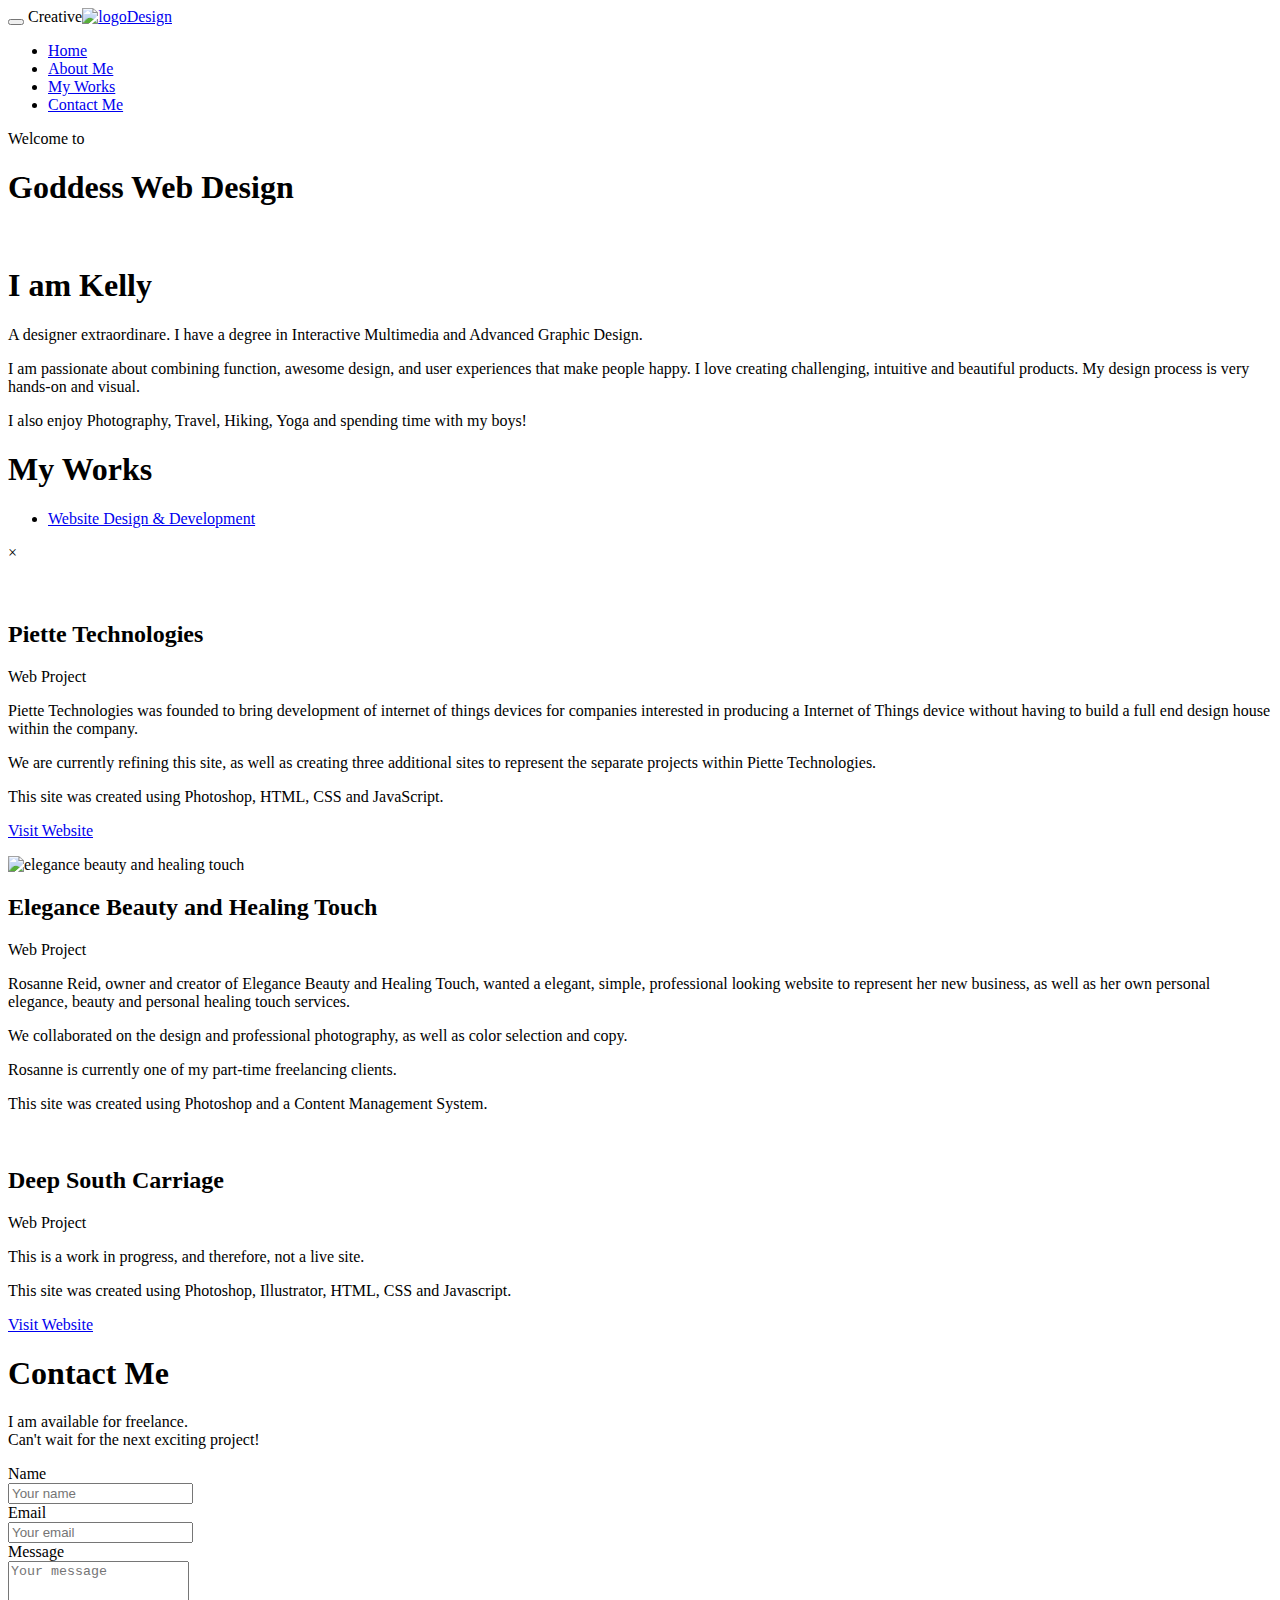
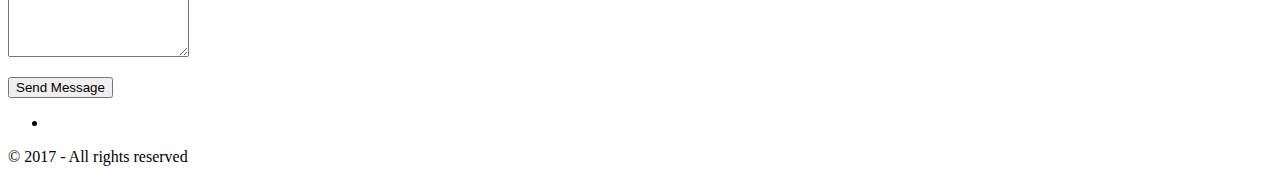
==== index.html @ e0c1406b "PWP project" ====
<!DOCTYPE html>
<html lang="en-US" class="no-js">
	<head>
<meta name="google-site-verification" content="2wOAvvalmtOK2T875j4nX0zoB8pB7M7KNN3ULO9uwkM" />
		<!-- ==============================================
		Title and Meta Tags
		=============================================== -->
		<meta charset="utf-8">
		<title>Creative K Design - Website Design & Development</title>
		<meta name="viewport" content="width=device-width, initial-scale=1, maximum-scale=1">
		<meta http-equiv="X-UA-Compatible" content="IE=edge">

		
		<!-- ==============================================
		CSS
		=============================================== -->    
		<link rel="stylesheet" href="assets/css/bootstrap.min.css">
		<link rel="stylesheet" href="assets/css/font-awesome.min.css">
		<link rel="stylesheet" href="assets/css/flexslider.css">
		<link rel="stylesheet" href="assets/css/styles-8.css">
		
		<!-- ==============================================
		Fonts
		=============================================== -->
		<link href='http://fonts.googleapis.com/css?family=Raleway:400,300,200,500,600,700' rel='stylesheet' type='text/css'>
		<!-- ==============================================
		JS
		=============================================== -->
			
		<!--[if lt IE 9]>
			<script src="assets/js/libs/respond.min.js"></script>
		<![endif]-->
		
		<script type="text/javascript" src="assets/js/libs/modernizr.min.js"></script>
		
	</head>
  
	<body data-spy="scroll" data-target="#main-nav" data-offset="200">
	
		<!--=== PAGE PRELOADER ===-->
		<div id="page-loader"><span class="page-loader-gif"></span></div>
		
	
		<!-- ==============================================
		MAIN NAV
		=============================================== -->
		<div id="main-nav" class="navbar navbar-fixed-top">
			<div class="container">
			
				<div class="navbar-header">
				
					<button type="button" class="navbar-toggle" data-toggle="collapse" data-target="#site-nav">
						<span class="icon-bar"></span><span class="icon-bar"></span><span class="icon-bar"></span>
					</button>
					
					<!-- ======= LOGO ========-->
					Creative<a class="navbar-brand scrollto" href="#home"><img src="assets/images/mylogo2.png" alt="logo">Design</a>
				
				</div>
				
				<div id="site-nav" class="navbar-collapse collapse">
					<ul class="nav navbar-nav navbar-right">
						<li class="sr-only">
							<a href="#home" class="scrollto">Home</a>
						</li>
						<li>
							<a href="#about" class="scrollto">About Me</a>
						</li>
						<li>
							<a href="#portfolio" class="scrollto">My Works</a>
						</li>
						<li>
							<a href="#contact" class="scrollto">Contact Me</a>
						</li>
					</ul>
				</div><!--End navbar-collapse -->
				
			</div><!--End container -->
			
		</div><!--End main-nav -->
		
		<!-- ==============================================
		HEADER
		=============================================== -->
		<header id="home">
		
			<div class="container text-center">
			
				<p>Welcome to</p>
				
				<h1>Goddess Web Design</h1>
				
				
			
			</div>
			
		</header><!--End header -->

		<!-- ==============================================
		ABOUT
		=============================================== -->
		<section id="about" class="add-padding bg-color2">
		
			<div class="container">
				
				<div class="row">
				
					<div class="col-sm-6 scrollimation fade-right d1">
					
						<img class="img-responsive polaroid" src="assets/images/about.jpg" alt="" />
					
					</div>
					
					<div class="col-sm-6 scrollimation fade-left d3">
					
						<h1 class="big-text">I am Kelly </h1>
						
						<p class="lead">A designer extraordinare. I have a degree in Interactive Multimedia and Advanced Graphic Design.</p>
					
						<p>I am passionate about combining function, awesome design, and user experiences that make people happy. I love creating challenging, intuitive and beautiful products. My design process is very hands-on and visual.</p>
                        
                        <p>I also enjoy Photography, Travel, Hiking, Yoga and spending time with my boys!</p>
					
					</div>
				
				</div>
				
			</div>
		
		</section>

			
	 <!-- ==============================================
		PORTFOLIO
		=============================================== -->
		<section id="portfolio" class="add-padding">
		
			<div class="container">
				
				<h1 class="big-text text-center scrollimation fade-in">My Works</h1>
				
				<!--==== Portfolio Filters ====-->
				<div id="filter-works">
					<ul>
						<li class="scrollimation fade-left">
							<a href="#" data-filter=".web">Website Design & Development</a>
						</li>
					</ul>
				</div><!--End portfolio filters -->
				
				<!--==== Project Preview ====-->
				<div id="project-preview">
				
					<span class="close-preview">&times;</span>
				
					<div id="project-slider" class="flexslider"></div>
					
					<h1 id="project-title"></h1>
				
					<div id="project-content"></div>
				
				</div><!--Project Preview -->
				
			</div>
		
			<div class="container masonry-wrapper">
			
				<div id="projects-container">
				
					<!-- ==============================================
					SINGLE PROJECT ITEM
					=============================================== -->	
					<article class="project-item web">
						
						<img class="img-responsive project-image" src="assets/images/piettethumb.jpg"  alt=""><!--Project thumb -->
						
						<div class="hover-mask">
							<h2 class="project-title">Piette Technologies</h2><!--Project Title -->
							<p>Web Project</p><!--Project Subtitle -->
						</div>
						
						<!--==== Project Preview HTML ====-->
						
						<div class="sr-only project-description" data-images="assets/images/pietteslide1.jpg,assets/images/pietteslide2.jpg" >
						
							<p>Piette Technologies was founded to bring development of internet of things devices for companies interested in producing a Internet of Things device without having to build a full end design house within the company.</p>
							
							<p>We are currently refining this site, as well as creating three additional sites to represent the separate projects within Piette Technologies.</p>
                            
                            <p>This site was created using Photoshop, HTML, CSS and JavaScript.</p>
                            
                           <p class="text-center"><a class="btn btn-color1" href="http://www.piettetech.com" target="new_window"><i class="fa fa-arrow-right"></i>Visit Website</a></p>
							
						</div>
						
					</article>
					<!-- ==============================================
					END PROJECT ITEM
					=============================================== -->	
                    
                    <article class="project-item web">
						
						<img class="img-responsive project-image" src="assets/images/elegancethumb.jpg"  alt="elegance beauty and healing touch"><!--Project thumb -->
						
						<div class="hover-mask">
							<h2 class="project-title">Elegance Beauty and Healing Touch</h2><!--Project Title -->
							<p>Web Project</p><!--Project Subtitle -->
						</div>
						
						<!--==== Project Preview HTML ====-->
						
						<div class="sr-only project-description" data-images="assets/images/eleganceslide1.jpg,assets/images/eleganceslide2.jpg" >
						
							<p>Rosanne Reid, owner and creator of Elegance Beauty and Healing Touch, wanted a elegant, simple, professional looking website to represent her new business, as well as her own personal elegance, beauty and personal healing touch services.</p>
							
							<p>We collaborated on the design and professional photography, as well as color selection and copy.</p>
                            
                            <p>Rosanne is currently one of my part-time freelancing clients.</p>
                            
                            <p>This site was created using Photoshop and a Content Management System.</p>
							
							
						
						</div>
						
					</article>
					<!-- ==============================================
					END PROJECT ITEM
					=============================================== -->						
					
					<article class="project-item web">
						
						<img class="img-responsive project-image" src="assets/images/deepsouththumb.jpg"  alt=""><!--Project thumb -->
						
						<div class="hover-mask">
							<h2 class="project-title">Deep South Carriage</h2><!--Project Title -->
							<p>Web Project</p><!--Project Subtitle -->
						</div>
						
						<!--==== Project Preview HTML ====-->
						
						<div class="sr-only project-description" data-images="assets/images/deepsouthslide1.jpg,assets/images/deepsouthslide2.jpg" >
						
							<p>This is a work in progress, and therefore, not a live site. </p>
                            
                            <p>This site was created using Photoshop, Illustrator, HTML, CSS and Javascript.</p>
                            
							<p class="text-center"><a class="btn btn-color1" href="http://goddesswebdesign.com/deepsouthcarriage/index.html" target="new_window"><i class="fa fa-arrow-right"></i>Visit Website</a></p>
							
						</div>
						
					</article>					<!-- ==============================================
					END PROJECT ITEM
					=============================================== -->
				</div><!-- End projects --> 
				
			</div><!-- End container --> 
			
		
		</section>
			
		
			
		<!-- ==============================================
		CONTACT
		=============================================== -->
		<section id="contact" class="add-padding">
		
			<div class="container text-center">
				
				<div class="row">
				
					<div class="col-sm-6 col-md-5 text-right scrollimation fade-up d1">
					
						<h1 class="big-text">Contact Me</h1>
						
						<p class="lead">I am available for freelance. <br />Can't wait for the next exciting project!</p>
					
						
					
					</div>
				
					<!--=== Contact Form ===-->

					<form id="contact-form" class="col-sm-6 col-md-offset-1 scrollimation fade-left d3" action="contact.php" method="post" novalidate>
						
						<div class="form-group">
						  <label class="control-label" for="contact-name">Name</label>
						  <div class="controls">
							<input id="contact-name" name="contactName" placeholder="Your name" class="form-control requiredField" type="text" data-error-empty="Please enter your name">
							<i class="fa fa-user"></i>
						  </div>
						</div><!-- End name input -->
						
						<div class="form-group">
						  <label class="control-label" for="contact-mail">Email</label>
						  <div class=" controls">
							<input id="contact-mail" name="email" placeholder="Your email" class="form-control requiredField" type="email" data-error-empty="Please enter your email" data-error-invalid="Invalid email address">
							<i class="fa fa-envelope"></i>
						  </div>
						</div><!-- End email input -->
						
						<div class="form-group">
						  <label class="control-label" for="contact-message">Message</label>
							<div class="controls">
								<textarea id="contact-message" name="comments"  placeholder="Your message" class="form-control requiredField" rows="6" data-error-empty="Please enter your message"></textarea>
								<i class="fa fa-comment"></i>
							</div>
						</div><!-- End textarea -->
						
						<p><button name="submit" type="submit" class="btn btn-color2 btn-block" data-error-message="Error!" data-sending-message="Sending..." data-ok-message="Message Sent"><i class="fa fa-paper-plane"></i>Send Message</button></p>
						<input type="hidden" name="submitted" id="submitted" value="true" />
						
					</form><!-- End contact-form -->
					
				</div>
				
			</div>
		
		</section>
			
	
		
		<!-- ==============================================
		FOOTER
		=============================================== -->	
		
		<footer id="main-footer" class="add-padding bg-color3 border-top-color2">
		
			<div class="container">
			
				<ul class="social-links text-center">
					
					
					
					<li><a href="https://www.linkedin.com/in/kelly-kristl-96962189"><i class="fa fa-linkedin fa-fw"></i></a></li>
				</ul>
			
				<p class="text-center">&copy; 2017 - All rights reserved</p>
				
			
			</div>
			
		</footer>
		
		<!-- ==============================================
		SCRIPTS
		=============================================== -->	
		<script src="http://ajax.googleapis.com/ajax/libs/jquery/1.9.1/jquery.min.js"></script>
		<script>window.jQuery || document.write('<script src="assets/js/libs/jquery-1.9.1.min.js">\x3C/script>')</script>
		
		<script src="assets/js/libs/bootstrap.min.js"></script>
		<script src="assets/js/jquery.scrollto.js"></script>
		<script src="assets/js/waypoints.min.js"></script>
		<script src="assets/js/jquery.masonry.min.js"></script>
		<script src="assets/js/jquery.flexslider.min.js"></script>
		<script src="assets/js/jquery.backstretch.min.js"></script>
		<script src="assets/js/twitterFetcher_v10_min.js"></script>
		<script src="http://maps.google.com/maps/api/js?sensor=true"></script>
		<script src="assets/js/contact.js"></script>
		<script src="assets/js/scripts.js"></script>
		

		
	</body>
	
</html>
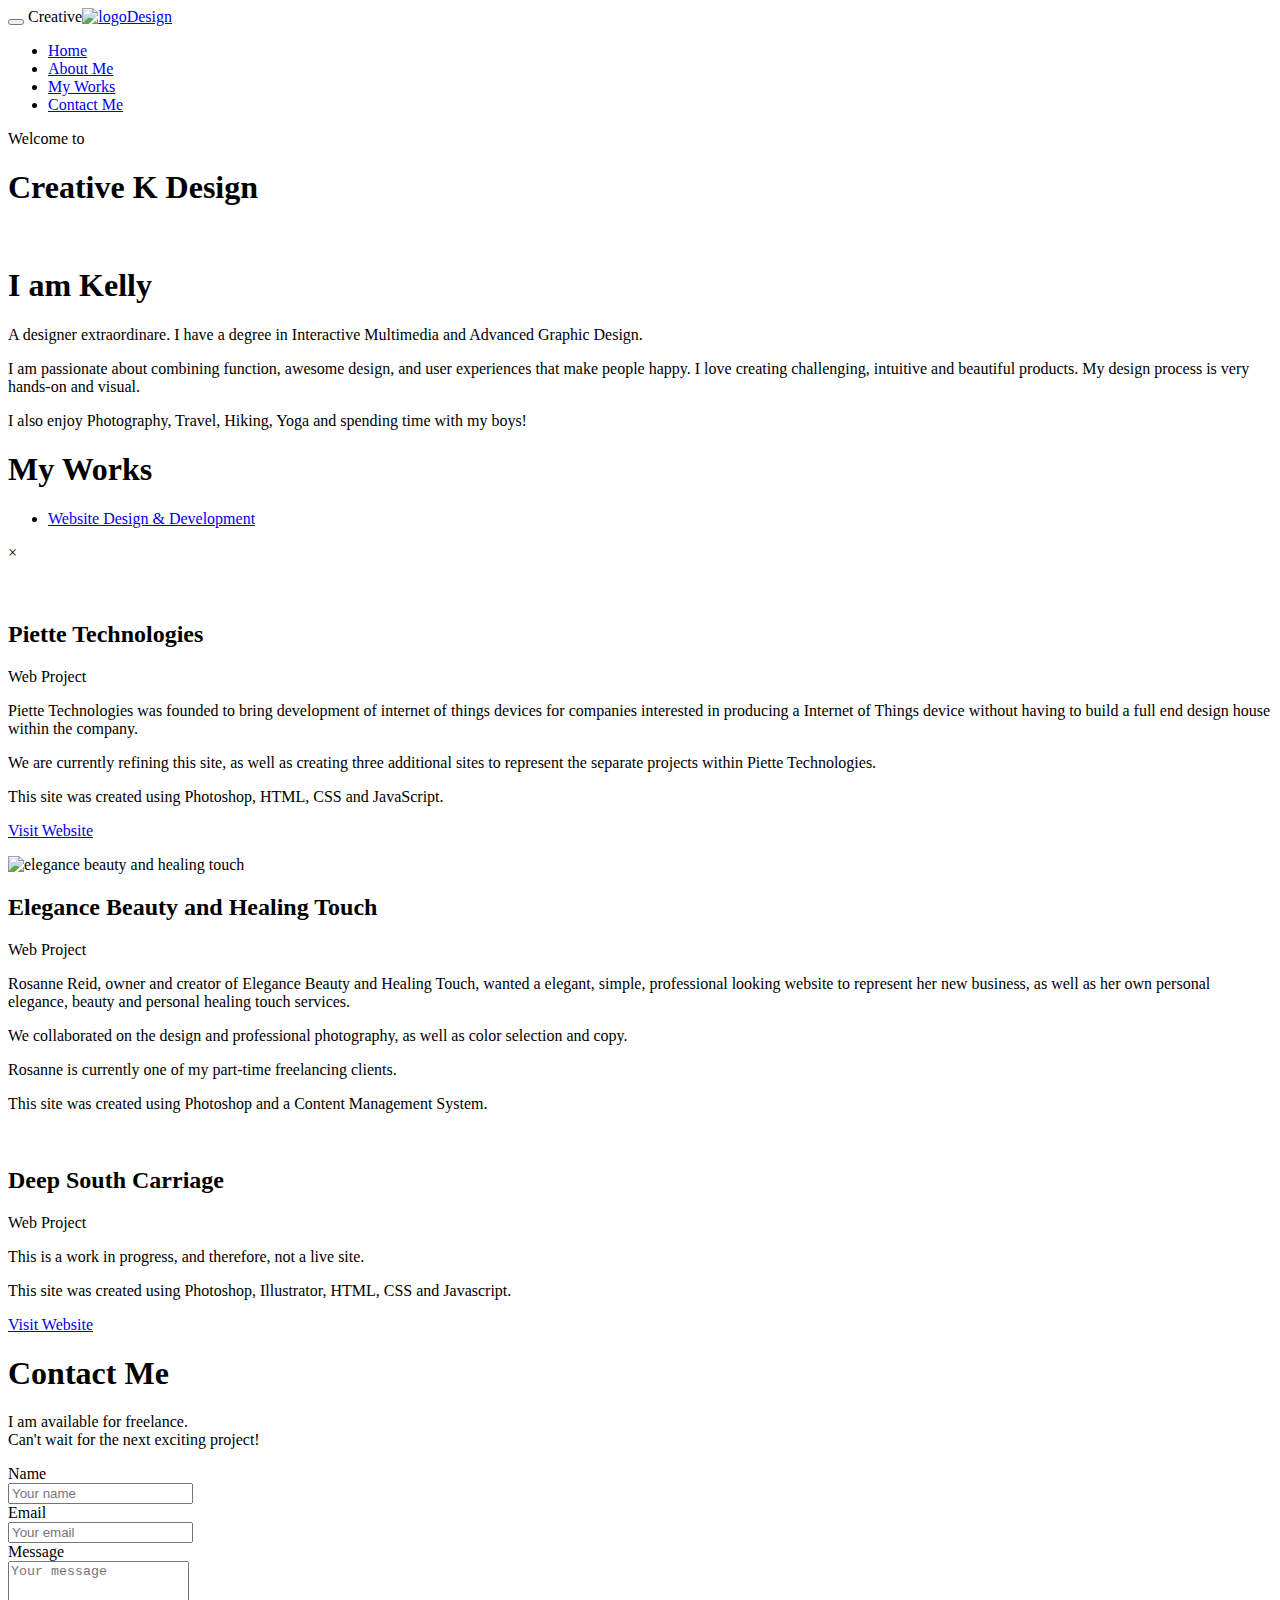
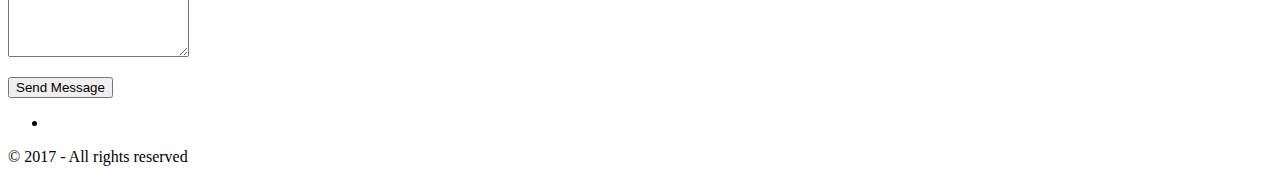
==== commit a3805a82: "PWP project" ====
--- a/index.html
+++ b/index.html
@@ -14,8 +14,8 @@
 		<!-- ==============================================
 		CSS
 		=============================================== -->    
-		<link rel="stylesheet" href="assets/css/bootstrap.min.css">
-		<link rel="stylesheet" href="assets/css/font-awesome.min.css">
+		<link rel="stylesheet" href="assets/css/bootstrap.css">
+		<link rel="stylesheet" href="assets/css/font-awesome.css">
 		<link rel="stylesheet" href="assets/css/flexslider.css">
 		<link rel="stylesheet" href="assets/css/styles-8.css">
 		
@@ -88,7 +88,7 @@
 			
 				<p>Welcome to</p>
 				
-				<h1>Goddess Web Design</h1>
+				<h1>Creative K Design</h1>
 				
 				
 			
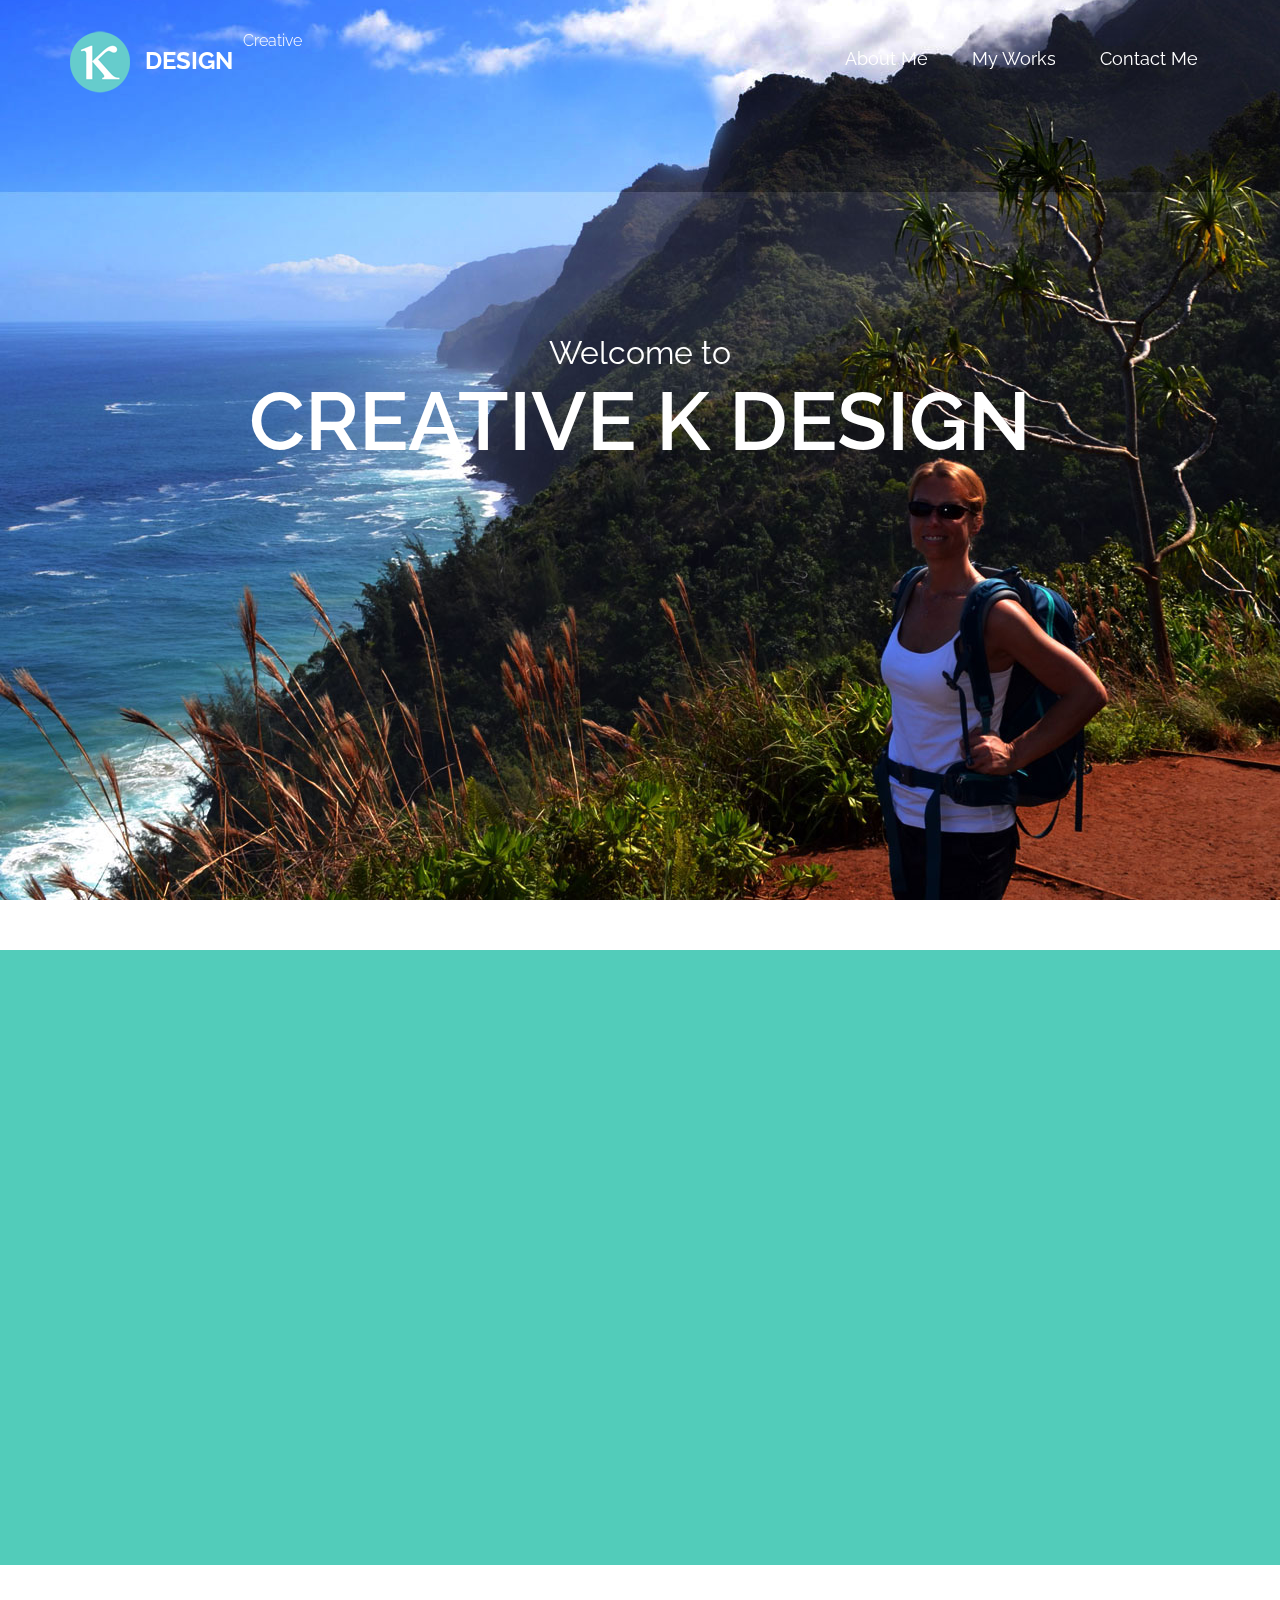
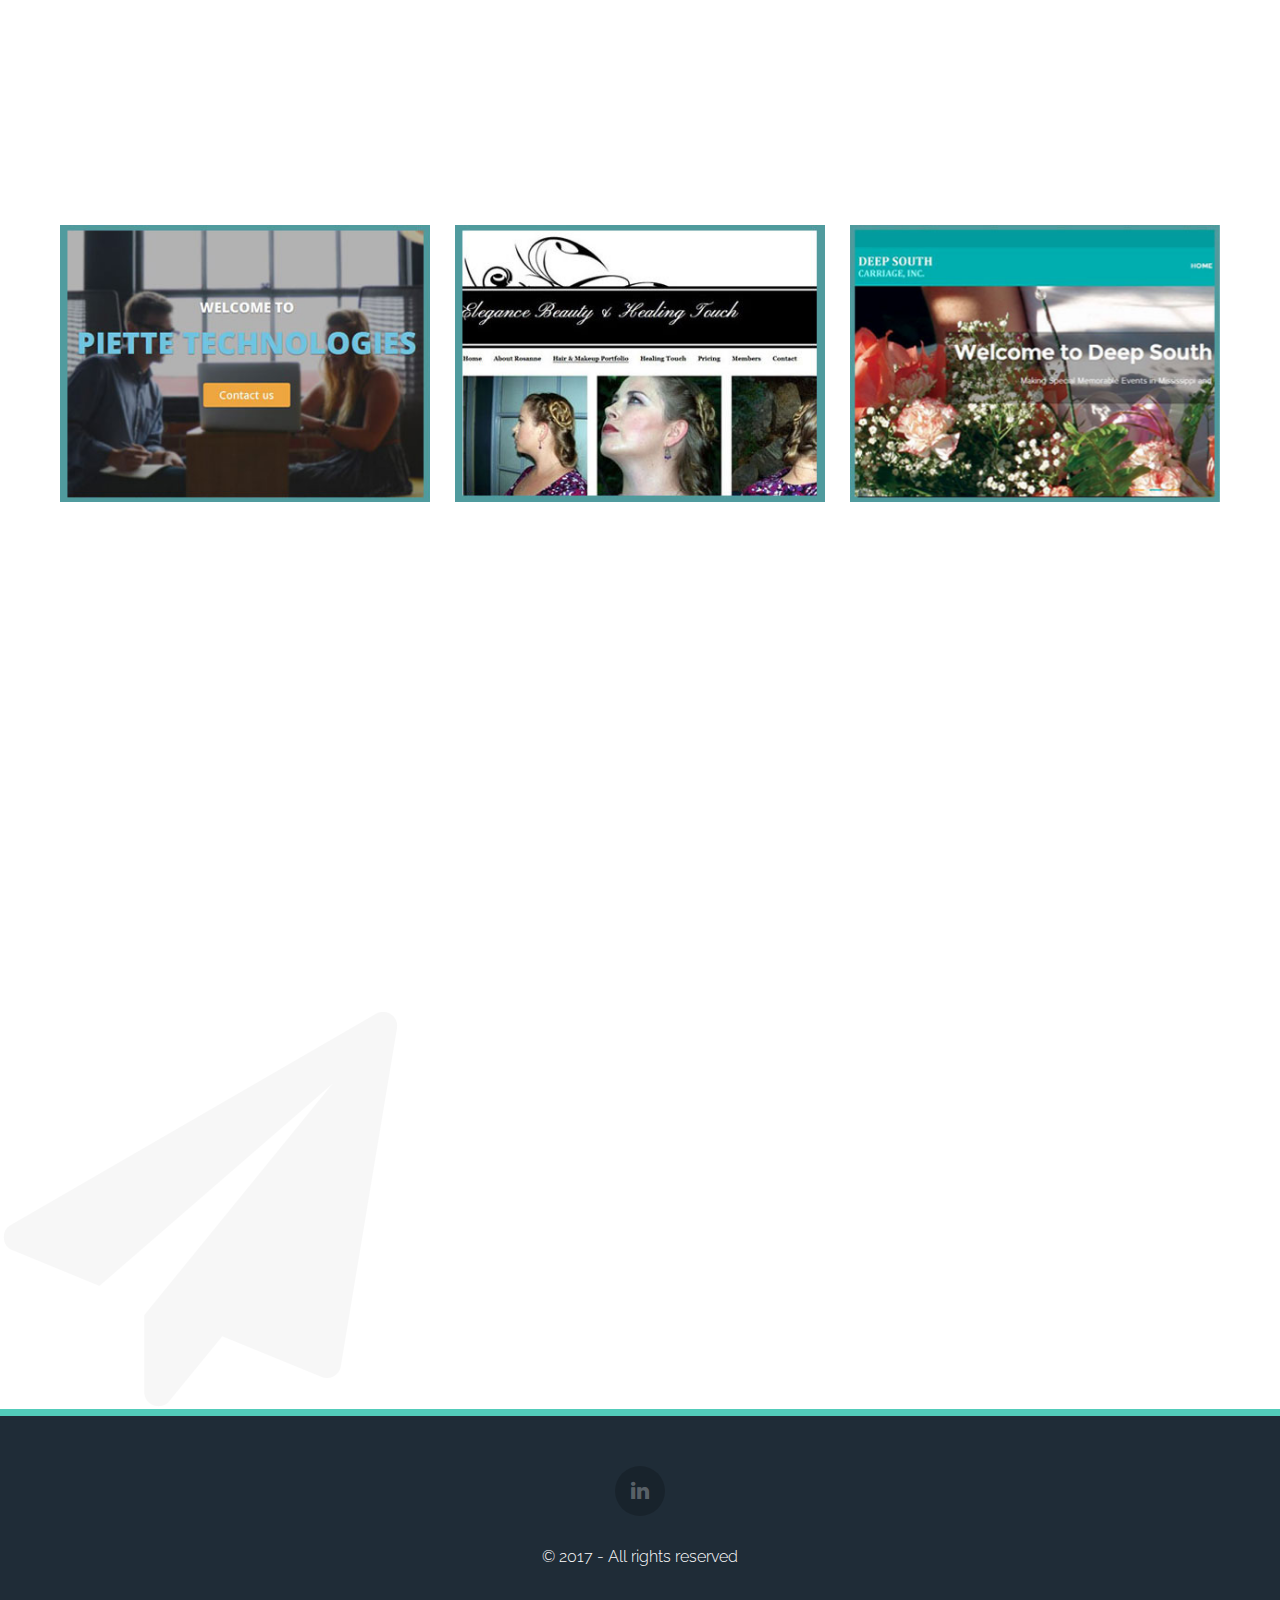
==== commit 47fd548b: "updated styles.css" ====
--- a/index.html
+++ b/index.html
@@ -17,7 +17,7 @@
 		<link rel="stylesheet" href="assets/css/bootstrap.css">
 		<link rel="stylesheet" href="assets/css/font-awesome.css">
 		<link rel="stylesheet" href="assets/css/flexslider.css">
-		<link rel="stylesheet" href="assets/css/styles-8.css">
+		<link rel="stylesheet" href="assets/css/styles.css">
 		
 		<!-- ==============================================
 		Fonts
@@ -27,9 +27,9 @@
 		JS
 		=============================================== -->
 			
-		<!--[if lt IE 9]>
-			<script src="assets/js/libs/respond.min.js"></script>
-		<![endif]-->
+
+		<script src="assets/js/libs/respond.min.js"></script>
+
 		
 		<script type="text/javascript" src="assets/js/libs/modernizr.min.js"></script>
 		
--- a/assets/css/styles.css
+++ b/assets/css/styles.css
@@ -0,0 +1,1108 @@
+/*-----------------------
+----- Basic Styles -----
+-------------------------*/
+
+body{
+	font-family: Raleway, Arial, sans-serif;
+	font-size:16px;
+	font-weight:300;
+	color:#6d6d6d;
+	overflow-x:hidden;
+}
+
+a{
+	color:#52CCBA;
+	text-decoration:none
+}
+
+a:hover,a:focus{
+	color:#52CCBA;
+	text-decoration:underline
+}
+
+a:focus,
+.btn:focus {
+	outline: none;
+}
+
+/*-----------------------
+----- Typo Styles ------
+-------------------------*/
+h1,h2,h3,h4,h5,h6,.h1,.h2,.h3,.h4,.h5,.h6{
+	font-weight:300;
+}
+
+.big-text{
+	font-size:58px;
+	font-weight:300;
+	line-height:62px;
+	letter-spacing:0.01em;
+	word-spacing: 0.15em;
+	text-transform:uppercase;
+}
+
+.section-title{
+	margin-top:-20px;
+	margin-bottom: 80px;
+	text-align:center;
+}
+
+/*-----------------------
+----- Layout Styles -----
+-------------------------*/
+
+.add-padding {
+	padding-top:120px;
+	padding-bottom:140px;
+}
+
+/*-----------------------
+----- Color Styles ------
+-------------------------*/
+
+.bg-color1{
+	color:#fff;
+	background:#509B9E;
+}
+
+.bg-color2{
+	color:#fff;
+	background:#52CCBA;
+}
+
+.bg-color3{
+	color:#fff;
+	background:#334959;
+}
+
+.border-bottom-color2{
+	border-bottom:7px solid #52CCBA;
+}
+
+.border-top-color2{
+	border-top:7px solid #52CCBA;
+}
+
+.color1 .service-icon,
+.color1.service-item ul li:nth-child(2):before{
+	background:#509B9E;
+}
+
+.color1 .service-icon:after{
+	border:3px solid #509B9E;
+}
+
+.color2 .service-icon,
+.color2.service-item ul li:nth-child(2):before{
+	background:#52CCBA;
+}
+
+.color2 .service-icon:after{
+	border:3px solid #52CCBA;
+}
+
+.color3 .service-icon,
+.color3.service-item ul li:nth-child(2):before{
+	background:#334959;
+}
+
+.color3 .service-icon:after{
+	border:3px solid #334959;
+}
+
+/*------------------
+----- Buttons ------
+--------------------*/
+
+.btn-color1,
+.btn-color2{
+	padding: 10px 30px;
+	color:#fff;
+	font-size: 21px;
+	font-weight: 300;
+	background:#52CCBA;
+	outline: none !important;
+	border-radius: 0;
+	transition: opacity .2s ease-out;
+}
+
+.btn-color1{
+	background:#509B9E;
+}
+
+.btn-color1:hover,
+.btn-color2:hover{
+	color:#fff;
+	opacity: 0.9;
+}
+
+.btn-color1:focus,
+.btn-color1:active,
+.btn-color2:focus,
+.btn-color2:active{
+	color:#fff;
+}
+
+.btn-color1 .fa,
+.btn-color2 .fa{
+	margin-right: 15px;
+}
+
+/*-----------------------
+---- Preloader Styles ----
+-------------------------*/
+#page-loader{
+	position: fixed;
+	top:0;
+	left:0;
+	bottom: 0;
+	right: 0;
+	background: #fff;
+	z-index: 99999;
+}
+
+#page-loader .page-loader-gif{
+	display: block;
+	width:64px;
+	height:64px;
+	position: absolute;
+	top:50%;
+	left:50%;
+	margin:-32px 0 0 -32px;
+	background: url('../images/preloader.gif') no-repeat;
+
+}
+
+/*-----------------------
+---- Menu Styles ----
+-------------------------*/
+
+#main-nav .container{
+	padding:0 0 20px;
+}
+
+#main-nav .navbar-brand img{
+	margin-right: 15px;
+	max-width: 60px;
+}
+
+#main-nav .navbar-brand{
+	display: inline-block;
+	font-size:24px;
+	font-weight:700;
+	color: #fff;
+	text-transform: uppercase;
+}
+
+.navbar-brand,
+.navbar-brand:hover,
+.navbar-brand:active,
+.navbar-brand:focus {
+	padding:0 10px;
+	font-size:30px;
+	line-height:30px;
+	font-weight:normal;
+	color:#fff;
+}
+
+.navbar-brand img{
+	display: inline;
+}
+
+.navbar-brand span {
+	font-size:24px;
+	font-weight:300;
+}
+
+#main-nav.scrolled .navbar-brand{
+	color:#6d6d6d;
+}
+
+#main-nav{
+	background:transparent;
+	color:#fff;
+	box-shadow:0 0 0px transparent;
+	-webkit-transition:background 0.3s ease-out;
+	transition:background 0.3s ease-out;
+}
+
+#main-nav.scrolled{
+	background:#fff;
+	box-shadow: 0 0 3px rgba(0,0,0,0.2);
+}
+
+#main-nav.scrolled .navbar-toggle{
+	color:#74c7d5;
+	border-color:#74c7d5;
+}
+
+#main-nav.scrolled .navbar-toggle .icon-bar{
+	background:#74c7d5;
+}
+
+#main-nav .container{
+	padding:30px 20px;
+	-webkit-transition:padding 0.5s ease-out;
+	transition:padding 0.5s ease-out;
+}
+
+#main-nav.scrolled .container{
+	padding:10px 20px;
+}
+
+#main-nav .nav a,
+#main-nav .nav a:active,
+#main-nav .nav a:hover{
+	padding:0px 10px;
+	font-size:18px;
+	line-height:54px;
+	font-weight:400;
+	background:transparent;
+	color:#fff;
+	transition: color .2s ease-in;
+}
+
+#main-nav.scrolled .nav a,
+#main-nav.scrolled .nav a:active,
+#main-nav.scrolled .nav a:hover{
+	color:#6d6d6d;
+}
+
+#main-nav li{
+	background:transparent;
+	margin:0 10px;
+	border:2px solid transparent;
+}
+
+#main-nav.scrolled .nav li.active a,
+#main-nav.scrolled .nav a:hover{
+	color: #52CCBA;
+}
+
+/*-----------------------
+---- Header Styles ----
+-------------------------*/
+
+#home{
+	color: #fff;
+	max-width: 100%;
+}
+
+.backstretch img{
+	-webkit-transform: scale(1.2);
+	transform: scale(1.2);
+}
+
+#home .container{
+	position: fixed;
+	top: 50%;
+	width: 100% !important;
+	margin-top:-120px;
+	z-index: -1;
+}
+
+#home p{
+	margin: 0;
+	font-size: 32px;
+	font-weight: 400;
+}
+
+#home h1{
+	margin:0;
+	font-size: 82px;
+	font-weight: 600;
+	text-transform: uppercase;
+}
+
+#home h1 + p{
+	font-size: 28px;
+}
+
+/*-----------------------
+--- About Styles ----
+-------------------------*/
+
+.polaroid {
+	border:12px solid #fff;
+	max-width: 85%;
+	box-shadow: 3px 5px 8px rgba(0,0,0,0.5);
+	-webkit-transform: rotate(-5deg);
+	transform: rotate(-5deg);
+}
+
+/*-----------------------
+--- Portfolio Styles ----
+-------------------------*/
+
+#portfolio{
+	padding-top:70px;
+	background:url('../images/bg-portfolio.jpg') no-repeat fixed;
+	background-size:cover;
+	color:#fff;
+}
+
+.touch #portfolio{
+	background:#1F2C37;
+}
+
+#filter-works ul {
+	list-style:none;
+	padding:0;
+	margin:0;
+	margin-bottom:40px;
+	text-align:center;
+
+}
+
+#filter-works ul li{
+	position:relative;
+	display:inline-block;
+	padding:0;
+	line-height:24px;
+	background:transparent;
+	margin:0;
+	margin-left:15px;
+	margin-bottom:10px;
+}
+
+#filter-works ul li:after{
+	display:block;
+	content:'';
+	position:absolute;
+	top:22px;
+	right:-14px;
+	width:5px;
+	height:5px;
+	border-radius:50%;
+	background:#fff;
+}
+
+#filter-works ul li:last-child:after{
+	display:none;
+}
+
+#filter-works ul li a{
+	display:block;
+	font-size:18px;
+	line-height:28px;
+	height:48px;
+	text-transform:uppercase;
+	padding:10px 15px;
+	border-radius:48px;
+	-webkit-transition:all .2s ease-out;
+	transition:all .2s ease-out;
+}
+
+#filter-works ul li a,
+#filter-works ul li a:active,
+#filter-works ul li a:hover{
+	font-weight:300;
+	background:transparent;
+	color:#fff;
+	text-decoration:none;
+}
+
+#filter-works ul li.active a,
+#filter-works ul li:hover a{
+	color:#509B9E;
+}
+
+.masonry-wrapper{
+	margin:0 auto;
+	padding:0;
+	overflow:hidden;
+}
+
+#projects-container {
+	margin:0 auto;
+	visibility:hidden;
+}
+
+#projects-container .project-item{
+	display:block;
+	position:relative;
+	margin:0;
+	width:370px;
+	margin-bottom:25px;
+	-webkit-transform: scale(1);
+	-moz-transform: scale(1);
+	-ms-transform: scale(1);
+	transform: scale(1);
+	opacity:1;
+	filter:alpha(opacity=100);
+	overflow:hidden;
+	z-index:10;
+	-webkit-backface-visibility: hidden;
+}
+
+#projects-container .project-item.filtered{
+	-webkit-transform: scale(0);
+	-moz-transform: scale(0);
+	-ms-transform: scale(0);
+	transform:scale(0);
+	opacity:0;
+	filter:alpha(opacity=0);
+	z-index:0;
+	-webkit-backface-visibility: hidden;
+}
+
+.project-item:hover{
+	cursor:pointer;
+}
+
+.project-item img {
+	-webkit-transform: scale(1);
+	transform: scale(1);
+	-webkit-transition:none;
+	transition:none;
+	-webkit-backface-visibility: hidden;
+}
+
+.project-item:hover img {
+	-webkit-transform: scale(1.6);
+	transform: scale(1.6);
+	-webkit-transition:-webkit-transform 4s ease-in;
+	transition:transform 4s linear;
+}
+
+
+.project-item .hover-mask {
+	position:absolute;
+	padding:0;
+	width:100%;
+	height:100%;
+	top:0;
+	left:0;
+	background:#509B9E;
+	opacity: 0;
+	filter:alpha(opacity=0);
+	-webkit-transition:all 0.3s ease-out;
+	transition:all 0.3s ease-out;
+}
+
+.project-item:hover .hover-mask {
+	opacity: .95;
+	filter:alpha(opacity=95);
+}
+
+.project-item .hover-mask .project-title {
+	color:#fff;
+	margin:90px 0 0;
+	padding:10px;
+	font-size:26px;
+	line-height:34px;
+	font-weight:400;
+	text-align:center;
+	opacity: 0;
+	-webkit-transform: translateY(100px);
+	transform: translateY(100px);
+	-webkit-transition:all 0.5s ease-out;
+	transition:all 0.5s ease-out;
+}
+
+.project-item:hover .hover-mask .project-title {
+	-webkit-transform: translateY(0);
+	transform: translateY(0);
+	opacity: 1;
+}
+
+.project-item .hover-mask p {
+	margin:0;
+	font-size:16px;
+	line-height:24px;
+	font-weight:400;
+	text-transform:uppercase;
+	text-align:center;
+	opacity: 0;
+	-webkit-transform: translateY(100px);
+	transform: translateY(100px);
+	-webkit-transition:all 0.3s ease-out 0s;
+	transition:all 0.3s ease-out 0s;
+}
+
+.project-item:hover .hover-mask p {
+	-webkit-transform: translateY(0);
+	transform: translateY(0);
+	opacity: 1;
+	-webkit-transition:all 0.3s ease-out .2s;
+	transition:all 0.3s ease-out .2s;
+}
+
+.masonry,
+.masonry .masonry-brick {
+	-webkit-transition-duration: 0.4s;
+	-moz-transition-duration: 0.4s;
+	-ms-transition-duration: 0.4s;
+	-o-transition-duration: 0.4s;
+	transition-duration: 0.4s;
+
+	transition-timing-function:ease-in-out;
+}
+
+.masonry {
+	-webkit-transition-property: height, width;
+	-moz-transition-property: height, width;
+	-ms-transition-property: height, width;
+	-o-transition-property: height, width;
+	transition-property: height, width;
+}
+
+.masonry .masonry-brick {
+	-webkit-transition-property: left, right, top, -webkit-transform, opacity;
+	-moz-transition-property: left, right, top, -moz-transform, opacity;
+	-ms-transition-property: left, right, top, -ms-transform, opacity;
+	-o-transition-property: left, right, top, -o-transform, opacity;
+	transition-property: left, right, top, transform, opacity;
+}
+
+/*----------------------------
+----Project Preview Styles----
+-----------------------------*/
+
+
+#project-preview{
+	display:none;
+	position: relative;
+	max-width: 940px;
+	margin:50px auto 0;
+	font-weight: 400;
+	opacity:0;
+	letter-spacing: 0.02em;
+	overflow:visible !important;
+}
+
+.touch #project-preview{
+	opacity:1 !important;
+}
+
+#project-title{
+	margin:60px 0 30px;
+	text-transform: uppercase;
+	letter-spacing: 0.02em;
+	word-spacing: 0.15em;
+}
+
+#project-preview p{
+	margin-bottom:20px;
+}
+
+.close-preview{
+	position: absolute;
+	padding:0 5px;
+	right: -5px;
+	top:-50px;
+	font-size: 44px;
+	line-height: 44px;
+	cursor: pointer;
+}
+
+#project-slider{
+	min-height:450px;
+}
+
+#project-slider.flexslider {
+	margin:0 0 20px;
+	padding:0;
+	background:transparent;
+	border:none;
+	box-shadow:none;
+	-webkit-touch-callout: none;
+	-webkit-user-select: none;
+	-khtml-user-select: none;
+	-moz-user-select: none;
+	-ms-user-select: none;
+	user-select: none;
+}
+
+#project-slider .flex-direction-nav{
+	display:none;
+}
+
+#project-slider .flex-control-nav {width: 100%; position: absolute; bottom: -45px; text-align: center;}
+#project-slider .flex-control-nav li {margin: 0 6px; display: inline-block; zoom: 1; *display: inline;}
+#project-slider .flex-control-paging li a {padding:0px; width: 16px; height: 16px; display: block; background:#fff;background: rgba(255,255,255,0.3); cursor: pointer; text-indent: -9999px; border:none; -webkit-border-radius: 20px; -moz-border-radius: 20px; -o-border-radius: 20px; border-radius: 20px; box-shadow: none; -webkit-transition:background .2s ease-out; transition:background .2s ease-out;}
+#project-slider .flex-control-paging li a:hover { background: #fff;background: rgba(255,255,255,0.6); }
+#project-slider .flex-control-paging li a.flex-active { background: #509B9E; cursor: default; }
+
+
+/*----------------------
+----- Contact Styles ----
+------------------------*/
+
+#contact{
+	background-image:url('../images/bg-contact.png');
+	background-repeat:no-repeat;
+	background-position:0 100%;
+	background-color: #fff;
+}
+
+#contact-form .form-group label{
+	display:none;
+	font-size:18px;
+	line-height:24px;
+	font-weight:100;
+	text-transform:uppercase;
+}
+
+#contact-form.no-placeholder .form-group label{
+	display:block;
+}
+
+#contact-form .controls {
+	padding:0;
+	margin-bottom:30px;
+	border:1px solid #ddd;
+	border-radius:2px;
+}
+
+#contact-form .form-control {
+	background:transparent !important;
+	border:none;
+	border-bottom:3px solid transparent;
+	border-radius:0;
+	outline:none;
+	box-shadow:none;
+	height:56px;
+	font-size:21px;
+	line-height:32px;
+	font-weight:100;
+	padding-left:64px;
+	-webkit-transition:border-color .3s ease-out;
+	transition:border-color .3s ease-out;
+	border-radius:2px;
+}
+
+#contact-form .form-group{
+	position:relative;
+}
+
+#contact-form .form-group [class*=fa] {
+	display:block;
+	width:64px;
+	position:absolute;
+	top:0;
+	left:5px;
+	color:#e5e5e5;
+	font-size:24px;
+	line-height:53px;
+	text-align:center;
+	font-weight:300;
+	opacity:0.5;
+	transition:opacity .2s ease-out;
+}
+
+#contact-form.no-placeholder .form-group [class*=fa]{
+	top:30px;
+}
+
+#contact-form .form-control:focus + [class*=fa]{
+	opacity:1;
+}
+
+#contact-form textarea.form-control {
+	height:auto;
+	max-width:100%;
+	min-width:100%;
+	font-size:21px;
+	line-height:32px;
+	padding-top:10px;
+}
+
+#contact-form .form-control:focus {
+	background:#fff;
+	border-bottom:3px solid #52CCBA;
+	outline:none;
+	box-shadow:none;
+	-webkit-transition:border-color .3s ease-in;
+	transition:border-color .3s ease-in;
+}
+
+#contact-form .error-message {
+	padding:5px 0;
+	position:absolute;
+	top:-30px;
+	right:0;
+	font-size:14px;
+	font-weight:300;
+	color:#ff0000;
+	z-index:10;
+}
+
+#contact-form .error-message:before {
+	content:"\00d7";
+	font-size: 21px;
+	line-height: 21px;
+	margin-right: 5px;
+}
+
+/*----------------------
+----- Footer Styles ----
+------------------------*/
+
+#main-footer{
+	padding-top:50px;
+	padding-bottom:40px;
+	background: #1f2c37;
+}
+
+.social-links {
+	list-style:none;
+	margin:0;
+	padding:0;
+	margin-bottom:30px;
+}
+
+.social-links li{
+	display:inline-block;
+	margin:0 5px;
+	border-radius:3px;
+	box-shadow:0 4px 0 transparent;
+	-webkit-transition:all .3s ease-out;
+	transition:all .3s ease-out;
+}
+
+.social-links li a {
+	display:block;
+	color:#fff;
+	color:rgba(255,255,255,0.3);
+	font-size:21px;
+	width:50px;
+	height:50px;
+	line-height:50px;
+	text-align:center;
+	background:rgba(0,0,0,0.2);
+	border-radius:50%;
+	-webkit-transition:all .3s ease-out;
+	transition:all .3s ease-out;
+}
+
+.social-links li a:hover {
+	color:#fff;
+	background:#509B9E
+}
+
+/*------------------------
+---Scrolling animations---
+-------------------------*/
+
+.scrollimation.fade-in{
+	opacity:0;
+	-webkit-transition:opacity 0.6s ease-out;
+	transition:opacity 0.6s ease-out;
+}
+
+.scrollimation.fade-in.in{
+	opacity:1;
+}
+
+.scrollimation.scale-in{
+	opacity:0;
+	-webkit-transform: scale(0.5);
+	-moz-transform: scale(0.5);
+	-ms-transform: scale(0.5);
+	transform:scale(0.5);
+	-webkit-transition: -webkit-transform .6s cubic-bezier(.17,.89,.67,1.57), opacity .6s ease-out;
+	transition: transform .6s cubic-bezier(.17,.89,.67,1.57), opacity .6s ease-out;
+}
+
+.scrollimation.scale-in.in{
+	opacity:1;
+	-webkit-transform: scale(1);
+	-moz-transform: scale(1);
+	-ms-transform: scale(1);
+	transform:scale(1);
+}
+
+.scrollimation.fade-right{
+	opacity:0;
+	-webkit-transform: translateX(-100px);
+	-moz-transform: translateX(-100px);
+	-ms-transform: translateX(-100px);
+	transform:translateX(-100px);
+	-webkit-transition: -webkit-transform .6s ease-out,opacity .6s ease-out;
+	transition: transform .6s ease-out,opacity .6s ease-out;
+}
+
+.scrollimation.fade-right.in{
+	opacity:1;
+	-webkit-transform: translateX(0px);
+	-moz-transform: translateX(0px);
+	-ms-transform: translateX(0px);
+	transform:translateX(0px);
+}
+
+.scrollimation.fade-left{
+	opacity:0;
+	-webkit-transform: translateX(100px);
+	-moz-transform: translateX(100px);
+	-ms-transform: translateX(100px);
+	transform:translateX(100px);
+	-webkit-transition: -webkit-transform .6s ease-out,opacity .6s ease-out;
+	transition: transform .6s ease-out,opacity .6s ease-out;
+}
+
+.scrollimation.fade-left.in{
+	opacity:1;
+	-webkit-transform: translateX(0px);
+	-moz-transform: translateX(0px);
+	-ms-transform: translateX(0px);
+	transform:translateX(0px);
+}
+
+.scrollimation.fade-up{
+	opacity:0;
+	-webkit-transform: translateY(100px);
+	-moz-transform: translateY(100px);
+	-ms-transform: translateY(100px);
+	transform:translateY(100px);
+	-webkit-transition: -webkit-transform .6s ease-out,opacity .6s ease-in;
+	transition: transform .6s ease-out,opacity .6s ease-in-out;
+}
+
+.scrollimation.fade-up.in{
+	opacity:1;
+	-webkit-transform: translateY(0px);
+	-moz-transform: translateY(0px);
+	-ms-transform: translateY(0px);
+	transform:translateY(0px);
+}
+
+.scrollimation.d1{
+	transition-delay:.3s;
+}
+
+.scrollimation.d2{
+	transition-delay:.6s;
+}
+
+.scrollimation.d3{
+	transition-delay:.9s;
+}
+
+.scrollimation.d4{
+	transition-delay:1.2s;
+}
+
+.touch .scrollimation.fade-in{
+	opacity:1;
+}
+
+.touch .scrollimation.scale-in{
+	opacity:1;
+	-webkit-transform: scale(1);
+	-moz-transform: scale(1);
+	-ms-transform: scale(1);
+	transform:scale(1);
+}
+
+.touch .scrollimation.fade-right{
+	opacity:1;
+	-webkit-transform: translateX(0px);
+	-moz-transform: translateX(0px);
+	-ms-transform: translateX(0px);
+	transform:translateX(0px);
+}
+
+.touch .scrollimation.fade-left{
+	opacity:1;
+	-webkit-transform: translateX(0px);
+	-moz-transform: translateX(0px);
+	-ms-transform: translateX(0px);
+	transform:translateX(0px);
+}
+
+.touch .scrollimation.fade-up{
+	opacity:1;
+	-webkit-transform: translateY(0px);
+	-moz-transform: translateY(0px);
+	-ms-transform: translateY(0px);
+	transform:translateY(0px);
+}
+
+/*----------------------
+----- Media Queries ----
+------------------------*/
+
+@media (max-width:991px){
+
+	.big-text{
+		font-size:48px;
+		line-height:52px;
+		letter-spacing:0.01em;
+		word-spacing: 0.15em;
+	}
+
+	#main-nav .nav a,
+	#main-nav .nav a:active,
+	#main-nav .nav a:hover{
+		font-size:16px;
+	}
+
+	#main-nav li{
+		margin:0 5px;
+	}
+
+	.percent{
+		top:-60px;
+		font-size: 42px;
+	}
+
+	#projects-container .project-item{
+		width:320px;
+		margin-bottom: 20px;
+	}
+
+	.project-item .hover-mask .project-title {
+		margin-top:75px;
+	}
+
+	#project-slider{
+		min-height:0;
+	}
+}
+
+@media (max-width:767px){
+
+	body{
+		font-size: 15px;
+	}
+
+	.lead{
+		font-size:16px;
+		font-weight:400;
+	}
+
+	.add-padding {
+		padding-top:60px;
+		padding-bottom:60px;
+	}
+
+	.big-text{
+		font-size:38px;
+		line-height:42px;
+	}
+
+	.section-title{
+		margin-top:-20px;
+		margin-bottom: 40px;
+	}
+
+	#main-nav{
+		background:#fff;
+		box-shadow: 0 0 3px rgba(0,0,0,0.2);
+	}
+
+	#main-nav .navbar-toggle{
+		margin-bottom: 5px;
+		margin-top: 5px;
+		color:#6d6d6d;
+		border-color:transparent !important;
+	}
+
+	#main-nav .navbar-toggle .icon-bar{
+		width: 28px;
+		height: 4px;
+		margin-top: 0;
+		background:#6d6d6d !important;
+	}
+
+	#main-nav .navbar-toggle .icon-bar + .icon-bar{
+		margin-top: 4px;
+	}
+
+	#main-nav .container,
+	#main-nav.scrolled .container{
+		padding:5px 20px;
+	}
+
+	#main-nav .nav a,
+	#main-nav .nav a:active,
+	#main-nav .nav a:hover{
+		line-height: 42px;
+		text-align: center;
+		color: #6d6d6d;
+	}
+
+	#main-nav .nav li.active a,
+	#main-nav .nav a:hover{
+		color: #52CCBA;
+	}
+
+	#main-nav .navbar-brand{
+		padding-top: 5px;
+		font-size: 21px;
+		color:#6d6d6d;
+	}
+
+	#main-nav .navbar-brand img{
+		margin-right: 10px;
+		max-width: 40px;
+	}
+
+	#home .container{
+		margin-top:-80px;
+	}
+
+	#home p{
+		font-size: 24px;
+	}
+
+	#home h1{
+		font-size: 42px;
+	}
+
+	#home h1 + p{
+		font-size: 21px;
+	}
+
+	.service-item{
+		margin-bottom: 40px;
+	}
+
+	.polaroid {
+		border:12px solid #fff;
+		width:90%;
+		max-width: 500px;
+		margin:0 auto 35px;
+		box-shadow: 3px 5px 8px rgba(0,0,0,0.5);
+		-webkit-transform: rotate(-5deg);
+		transform: rotate(-5deg);
+	}
+
+	.percent{
+		top:-45px;
+		font-size: 28px;
+	}
+
+	.skills-item p{
+		font-size: 14px;
+	}
+
+	#filter-works ul li a{
+		display:block;
+		font-size:16px;
+		height:18px;
+		padding:10px 5px;
+	}
+
+	#project-title{
+		font-size: 28px;
+	}
+
+	#contact-form{
+		margin-top: 30px;
+	}
+
+}
+
+@media (max-width:479px){
+
+	#projects-container .project-item{
+		width:300px;
+		margin-bottom: 15px;
+	}
+
+	.project-item .hover-mask .project-title {
+		margin-top:70px;
+	}
+}